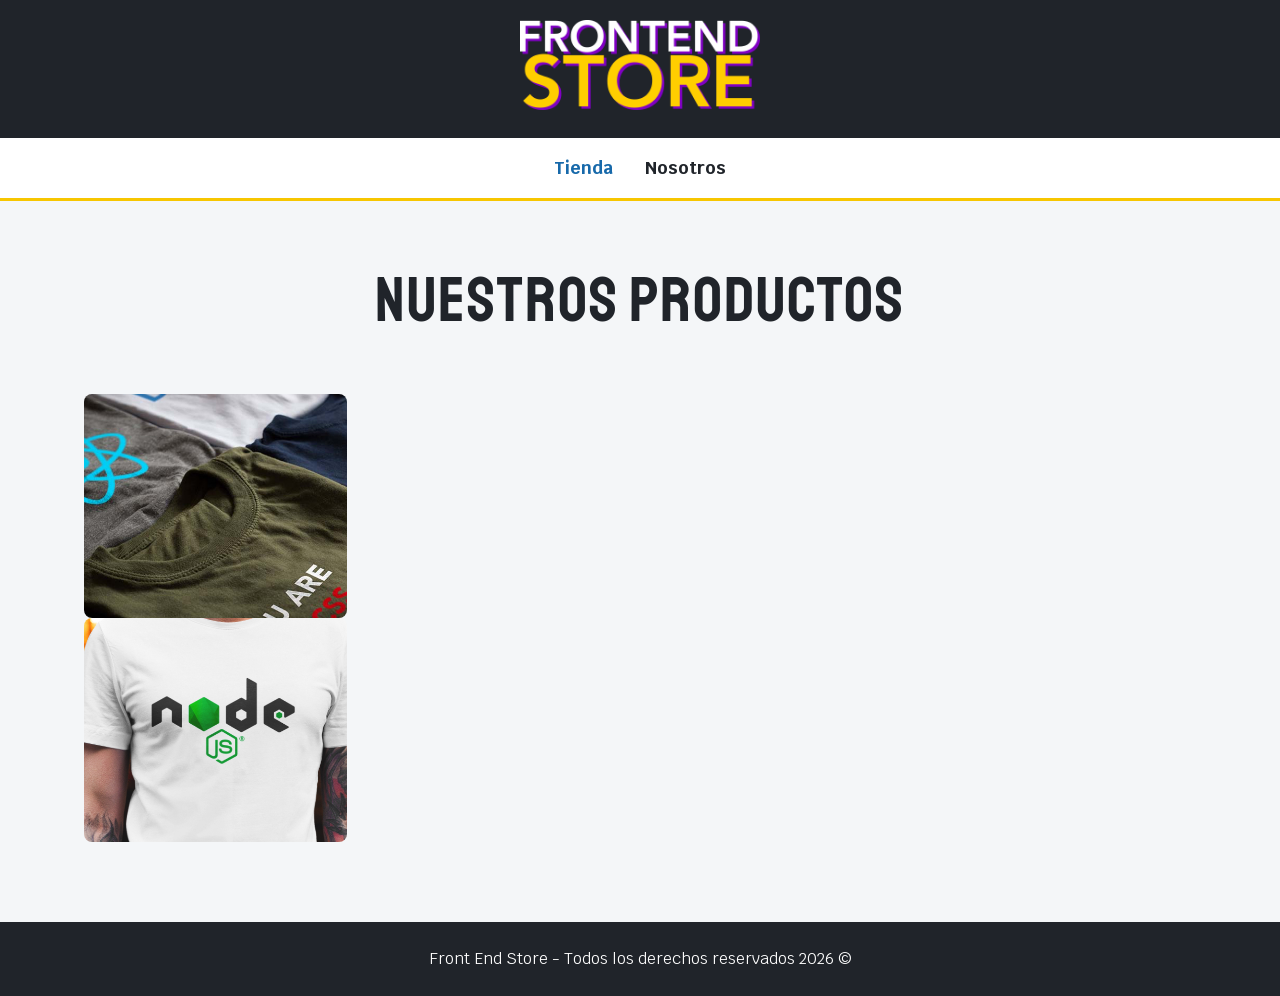
==== index.html @ 14b9c285 "build: Creacion del proyecto" ====
<!DOCTYPE html>
<html lang="en">

<head>
    <meta charset="UTF-8">
    <meta name="viewport" content="width=device-width, initial-scale=1.0">
    <title>Document</title>
    <link rel="stylesheet" href="css/normalize.css">
    <link rel="stylesheet" href="css/styles.css">
    <link rel="preconnect" href="https://fonts.googleapis.com">
    <link rel="preconnect" href="https://fonts.gstatic.com" crossorigin>
    <link
        href="https://fonts.googleapis.com/css2?family=Krub:ital,wght@0,200;0,300;0,400;0,500;0,600;0,700;1,200;1,300;1,400;1,500;1,600;1,700&family=Staatliches&display=swap"
        rel="stylesheet">
    <script src="js/target.js" defer></script>
    <script src="js/index.js" defer></script>

</head>

<body>
    <header class="header">
        <a href="index.html">
            <img class="header__logo" src="img/logo.png" alt="Logotipo">
        </a>
    </header>

    <nav class="navegacion">
        <a class="navegacion__enlace navegacion__enlace--activo" href="index.html">Tienda</a>
        <a class="navegacion__enlace" href="pages/nosotros.html">Nosotros</a>
    </nav>

    <main class="contenedor">
        <h1>Nuestros Productos</h1>

        <div class="grid">
            <div>
                <div class="grafico grafico--camisas"></div>
                <div class="grafico grafico--node"></div>
            </div>
        </div>
    </main>
    <footer class="footer">
        <p class="footer__texto">Front End Store - Todos los derechos reservados 2026 &copy;</p>
    </footer>
</body>

</html>
---- css/styles.css ----
@import url('https://fonts.googleapis.com/css2?family=Krub:wght@400;600;700&family=Staatliches&display=swap');

:root {
	--fondo: #f4f6f8;
	--oscuro: #20242a;
	--azul: #1769aa;
	--amarillo: #f7c600;
	--texto: #252a30;
}

* {
	box-sizing: border-box;
}

body {
	background: var(--fondo);
	color: var(--texto);
	font-family: 'Krub', sans-serif;
	line-height: 1.6;
}

img {
	max-width: 100%;
}

.header {
	background: var(--oscuro);
	padding: 1.25rem 1rem;
	text-align: center;
}

.header__logo {
	width: min(15rem, 75vw);
}

.navegacion {
	align-items: center;
	background: #fff;
	border-bottom: 3px solid var(--amarillo);
	display: flex;
	gap: 2rem;
	justify-content: center;
	padding: 1rem;
}

.navegacion__enlace {
	color: var(--oscuro);
	font-size: 1.1rem;
	font-weight: 700;
	text-decoration: none;
}

.navegacion__enlace:hover,
.navegacion__enlace--activo {
	color: var(--azul);
}

.contenedor {
	margin: 0 auto;
	max-width: 72rem;
	padding: 3rem 1.25rem;
}

h1,
h2,
h3,
p {
	margin-top: 0;
}

h1,
h2,
h3 {
	color: var(--oscuro);
	font-family: 'Staatliches', sans-serif;
	font-weight: 400;
	letter-spacing: .03em;
}

h1 {
	font-size: clamp(2.4rem, 5vw, 4rem);
	text-align: center;
}

.grid {
	display: grid;
	gap: 1.25rem;
	grid-template-columns: repeat(4, 1fr);
}

.producto {
	background: #fff;
	border: 1px solid #e2e6ea;
	border-radius: .5rem;
	overflow: hidden;
	transition: box-shadow .2s ease, transform .2s ease;
}

.producto:hover {
	box-shadow: 0 .75rem 1.5rem rgba(32, 36, 42, .14);
	transform: translateY(-.25rem);
}

.producto a {
	color: inherit;
	text-decoration: none;
}

.producto__imagen {
	display: block;
	width: 100%;
}

.producto__informacion {
	padding: 1rem;
}

.producto__nombre {
	font-size: 1.1rem;
	font-weight: 700;
	margin-bottom: .35rem;
}

.producto__precio {
	color: var(--azul);
	font-size: 1.25rem;
	font-weight: 700;
	margin-bottom: 0;
}

.grafico {
	background-position: center;
	background-size: cover;
	border-radius: .5rem;
	min-height: 14rem;
}

.grafico--camisas {
	background-image: url('../img/grafico1.jpg');
	grid-column: 1 / -1;
}

.grafico--node {
	background-image: url('../img/grafico2.jpg');
	grid-column: 1 / -1;
}

.nosotros {
	align-items: center;
	display: grid;
	gap: 2rem;
	grid-template-columns: 1fr 1fr;
}

.nosotros__imagen {
	border-radius: .5rem;
	display: block;
}

.bloques {
	display: grid;
	gap: 1.5rem;
	grid-template-columns: repeat(4, 1fr);
}

.bloque {
	background: #fff;
	border-radius: .5rem;
	padding: 1.5rem 1rem;
	text-align: center;
}

.bloque__imagen {
	height: 5rem;
	object-fit: contain;
}

.bloque__titulo {
	font-size: 1.35rem;
	margin: 1rem 0 .5rem;
}

.camisa {
	margin: 0 auto;
	max-width: 42rem;
}

.camisa__imagen {
	background: #fff;
	border-radius: .5rem;
	display: block;
	padding: 1rem;
	width: 100%;
}

.producto-detalle {
	align-items: center;
	display: grid;
	gap: 3rem;
	grid-template-columns: 1fr 1fr;
}

.producto-detalle__contenido {
	background: #fff;
	border-left: 4px solid var(--amarillo);
	border-radius: .5rem;
	padding: 2rem;
}

.producto-detalle__contenido h1 {
	margin-bottom: .25rem;
	text-align: left;
}

.producto-detalle__etiqueta {
	color: var(--azul);
	display: inline-block;
	font-size: .85rem;
	font-weight: 700;
	letter-spacing: .08em;
	margin-bottom: .75rem;
	text-transform: uppercase;
}

.producto-detalle__precio {
	color: var(--azul);
	font-size: 1.8rem;
	font-weight: 700;
	margin-bottom: 1rem;
}

.producto-detalle__contenido label {
	display: block;
	font-weight: 700;
	margin-bottom: .4rem;
}

.producto-detalle__contenido select,
.producto-detalle__contenido button {
	border: 1px solid #ccd3da;
	border-radius: .3rem;
	font: inherit;
	padding: .8rem;
	width: 100%;
}

.producto-detalle__contenido button {
	background: var(--amarillo);
	border-color: var(--amarillo);
	cursor: pointer;
	font-weight: 700;
	margin-top: 1rem;
}

.producto-detalle__contenido button:hover {
	background: #d9ad00;
}

.footer {
	background: var(--oscuro);
	color: #fff;
	margin-top: 2rem;
	padding: 1.5rem 1rem;
	text-align: center;
}

.footer__texto {
	margin-bottom: 0;
}

@media (max-width: 50rem) {
	.grid,
	.bloques {
		grid-template-columns: repeat(2, 1fr);
	}

	.nosotros {
		grid-template-columns: 1fr;
	}

	.producto-detalle {
		grid-template-columns: 1fr;
	}
}

@media (max-width: 32rem) {
	.contenedor {
		padding: 2rem 1rem;
	}

	.grid,
	.bloques {
		grid-template-columns: 1fr;
	}

	.navegacion {
		gap: 1.25rem;
	}
}
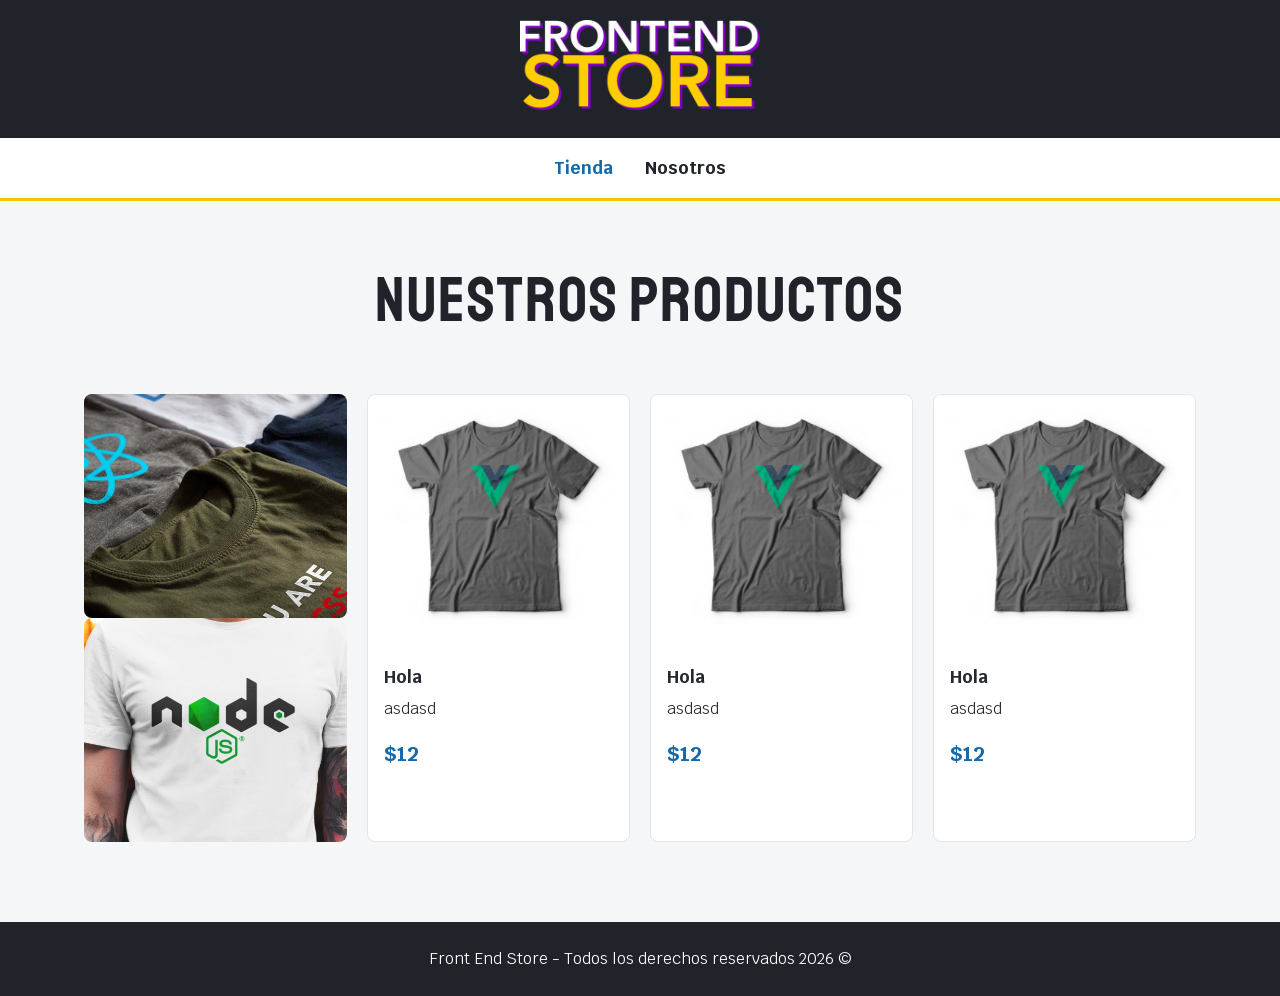
==== commit 2d61fb0c: "feat: mejoras index.js" ====
--- a/index.html
+++ b/index.html
@@ -12,7 +12,7 @@
     <link
         href="https://fonts.googleapis.com/css2?family=Krub:ital,wght@0,200;0,300;0,400;0,500;0,600;0,700;1,200;1,300;1,400;1,500;1,600;1,700&family=Staatliches&display=swap"
         rel="stylesheet">
-    <script src="js/target.js" defer></script>
+    <script src="js/classes/target.js" defer></script>
     <script src="js/index.js" defer></script>
 
 </head>
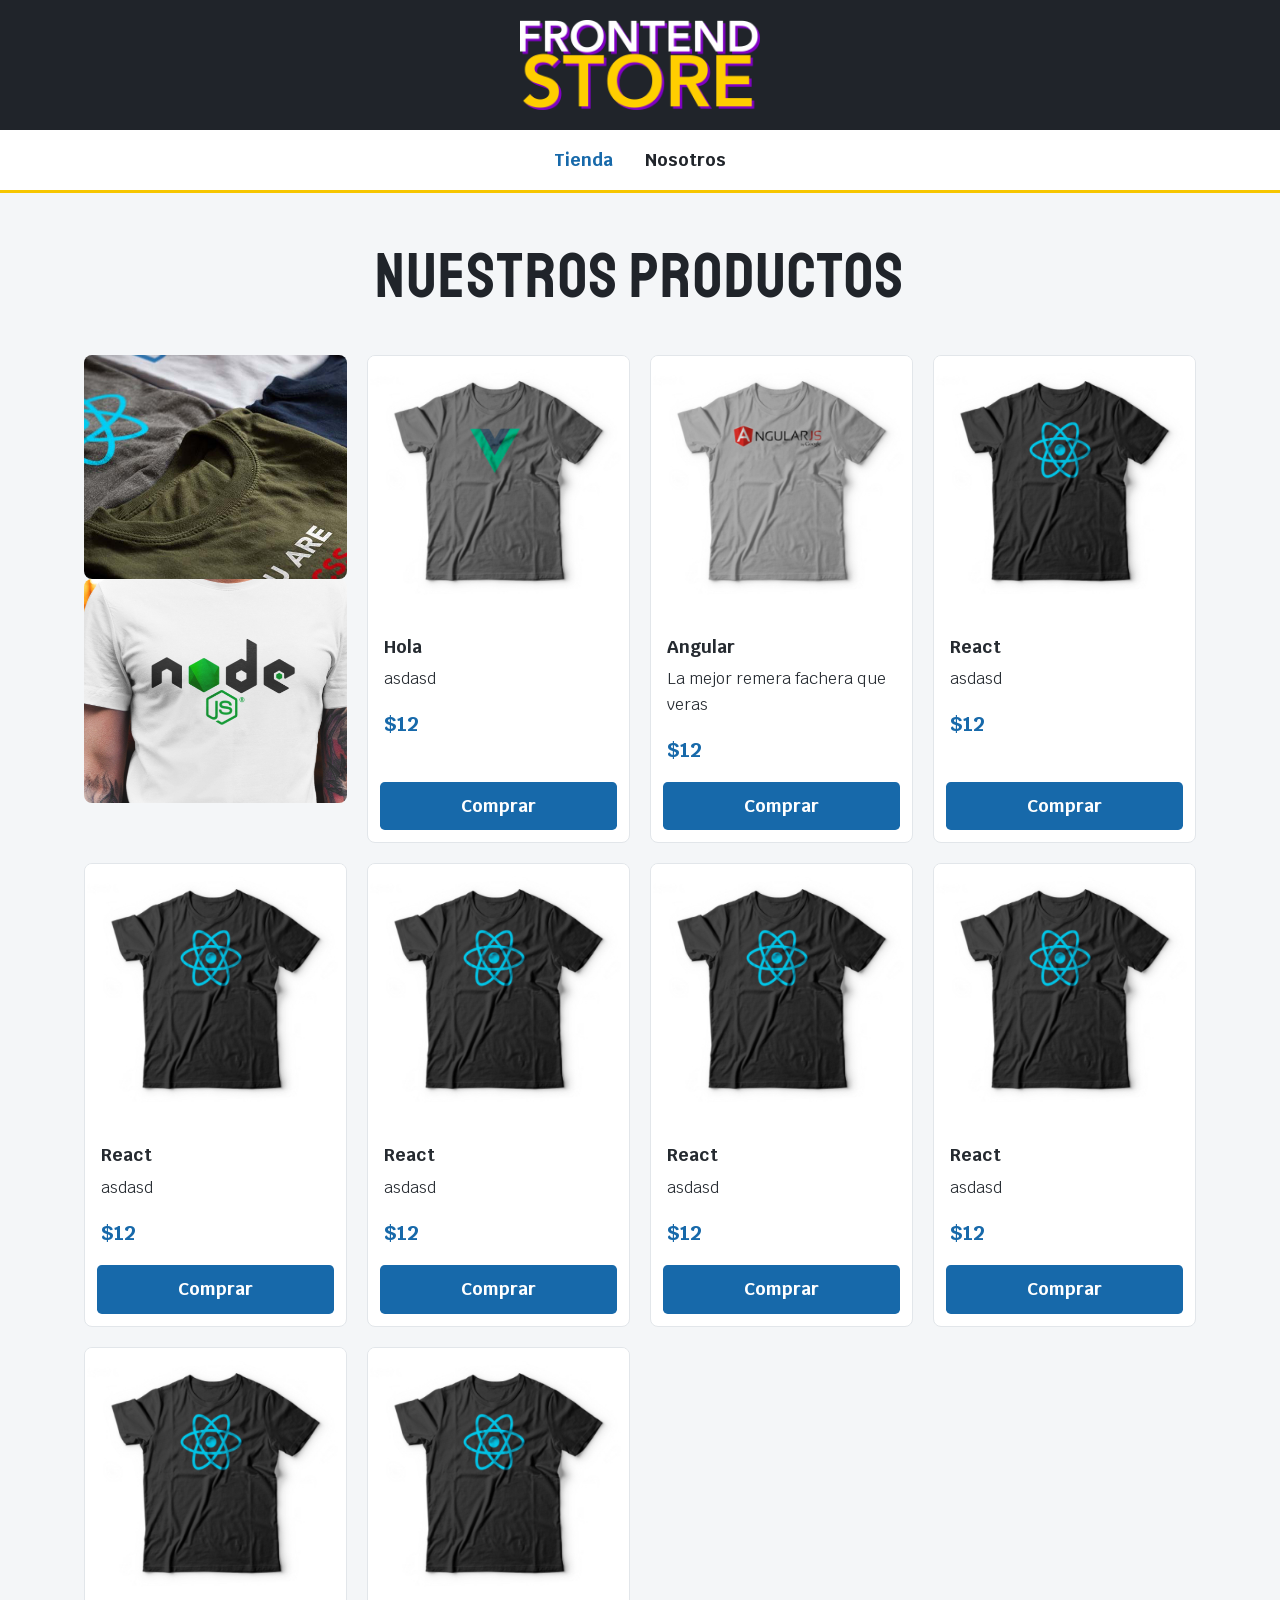
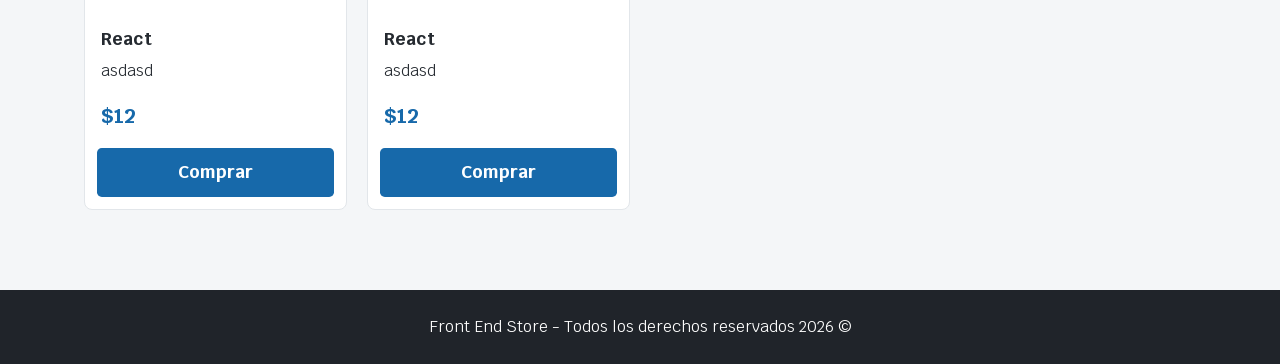
==== commit fe45b724: "build: Producto y org CSS" ====
--- a/index.html
+++ b/index.html
@@ -7,11 +7,16 @@
     <title>Document</title>
     <link rel="stylesheet" href="css/normalize.css">
     <link rel="stylesheet" href="css/styles.css">
+    <link rel="stylesheet" href="css/index.css">
     <link rel="preconnect" href="https://fonts.googleapis.com">
     <link rel="preconnect" href="https://fonts.gstatic.com" crossorigin>
     <link
         href="https://fonts.googleapis.com/css2?family=Krub:ital,wght@0,200;0,300;0,400;0,500;0,600;0,700;1,200;1,300;1,400;1,500;1,600;1,700&family=Staatliches&display=swap"
         rel="stylesheet">
+    <link href="https://fonts.googleapis.com/css2?family=Material+Icons"
+      rel="stylesheet">
+    <link href="https://fonts.googleapis.com/css2?family=Material+Symbols+Outlined"
+      rel="stylesheet">
     <script src="js/classes/target.js" defer></script>
     <script src="js/index.js" defer></script>
 
--- a/css/styles.css
+++ b/css/styles.css
@@ -1,299 +1,2 @@
-@import url('https://fonts.googleapis.com/css2?family=Krub:wght@400;600;700&family=Staatliches&display=swap');
-
-:root {
-	--fondo: #f4f6f8;
-	--oscuro: #20242a;
-	--azul: #1769aa;
-	--amarillo: #f7c600;
-	--texto: #252a30;
-}
-
-* {
-	box-sizing: border-box;
-}
-
-body {
-	background: var(--fondo);
-	color: var(--texto);
-	font-family: 'Krub', sans-serif;
-	line-height: 1.6;
-}
-
-img {
-	max-width: 100%;
-}
-
-.header {
-	background: var(--oscuro);
-	padding: 1.25rem 1rem;
-	text-align: center;
-}
-
-.header__logo {
-	width: min(15rem, 75vw);
-}
-
-.navegacion {
-	align-items: center;
-	background: #fff;
-	border-bottom: 3px solid var(--amarillo);
-	display: flex;
-	gap: 2rem;
-	justify-content: center;
-	padding: 1rem;
-}
-
-.navegacion__enlace {
-	color: var(--oscuro);
-	font-size: 1.1rem;
-	font-weight: 700;
-	text-decoration: none;
-}
-
-.navegacion__enlace:hover,
-.navegacion__enlace--activo {
-	color: var(--azul);
-}
-
-.contenedor {
-	margin: 0 auto;
-	max-width: 72rem;
-	padding: 3rem 1.25rem;
-}
-
-h1,
-h2,
-h3,
-p {
-	margin-top: 0;
-}
-
-h1,
-h2,
-h3 {
-	color: var(--oscuro);
-	font-family: 'Staatliches', sans-serif;
-	font-weight: 400;
-	letter-spacing: .03em;
-}
-
-h1 {
-	font-size: clamp(2.4rem, 5vw, 4rem);
-	text-align: center;
-}
-
-.grid {
-	display: grid;
-	gap: 1.25rem;
-	grid-template-columns: repeat(4, 1fr);
-}
-
-.producto {
-	background: #fff;
-	border: 1px solid #e2e6ea;
-	border-radius: .5rem;
-	overflow: hidden;
-	transition: box-shadow .2s ease, transform .2s ease;
-}
-
-.producto:hover {
-	box-shadow: 0 .75rem 1.5rem rgba(32, 36, 42, .14);
-	transform: translateY(-.25rem);
-}
-
-.producto a {
-	color: inherit;
-	text-decoration: none;
-}
-
-.producto__imagen {
-	display: block;
-	width: 100%;
-}
-
-.producto__informacion {
-	padding: 1rem;
-}
-
-.producto__nombre {
-	font-size: 1.1rem;
-	font-weight: 700;
-	margin-bottom: .35rem;
-}
-
-.producto__precio {
-	color: var(--azul);
-	font-size: 1.25rem;
-	font-weight: 700;
-	margin-bottom: 0;
-}
-
-.grafico {
-	background-position: center;
-	background-size: cover;
-	border-radius: .5rem;
-	min-height: 14rem;
-}
-
-.grafico--camisas {
-	background-image: url('../img/grafico1.jpg');
-	grid-column: 1 / -1;
-}
-
-.grafico--node {
-	background-image: url('../img/grafico2.jpg');
-	grid-column: 1 / -1;
-}
-
-.nosotros {
-	align-items: center;
-	display: grid;
-	gap: 2rem;
-	grid-template-columns: 1fr 1fr;
-}
-
-.nosotros__imagen {
-	border-radius: .5rem;
-	display: block;
-}
-
-.bloques {
-	display: grid;
-	gap: 1.5rem;
-	grid-template-columns: repeat(4, 1fr);
-}
-
-.bloque {
-	background: #fff;
-	border-radius: .5rem;
-	padding: 1.5rem 1rem;
-	text-align: center;
-}
-
-.bloque__imagen {
-	height: 5rem;
-	object-fit: contain;
-}
-
-.bloque__titulo {
-	font-size: 1.35rem;
-	margin: 1rem 0 .5rem;
-}
-
-.camisa {
-	margin: 0 auto;
-	max-width: 42rem;
-}
-
-.camisa__imagen {
-	background: #fff;
-	border-radius: .5rem;
-	display: block;
-	padding: 1rem;
-	width: 100%;
-}
-
-.producto-detalle {
-	align-items: center;
-	display: grid;
-	gap: 3rem;
-	grid-template-columns: 1fr 1fr;
-}
-
-.producto-detalle__contenido {
-	background: #fff;
-	border-left: 4px solid var(--amarillo);
-	border-radius: .5rem;
-	padding: 2rem;
-}
-
-.producto-detalle__contenido h1 {
-	margin-bottom: .25rem;
-	text-align: left;
-}
-
-.producto-detalle__etiqueta {
-	color: var(--azul);
-	display: inline-block;
-	font-size: .85rem;
-	font-weight: 700;
-	letter-spacing: .08em;
-	margin-bottom: .75rem;
-	text-transform: uppercase;
-}
-
-.producto-detalle__precio {
-	color: var(--azul);
-	font-size: 1.8rem;
-	font-weight: 700;
-	margin-bottom: 1rem;
-}
-
-.producto-detalle__contenido label {
-	display: block;
-	font-weight: 700;
-	margin-bottom: .4rem;
-}
-
-.producto-detalle__contenido select,
-.producto-detalle__contenido button {
-	border: 1px solid #ccd3da;
-	border-radius: .3rem;
-	font: inherit;
-	padding: .8rem;
-	width: 100%;
-}
-
-.producto-detalle__contenido button {
-	background: var(--amarillo);
-	border-color: var(--amarillo);
-	cursor: pointer;
-	font-weight: 700;
-	margin-top: 1rem;
-}
-
-.producto-detalle__contenido button:hover {
-	background: #d9ad00;
-}
-
-.footer {
-	background: var(--oscuro);
-	color: #fff;
-	margin-top: 2rem;
-	padding: 1.5rem 1rem;
-	text-align: center;
-}
-
-.footer__texto {
-	margin-bottom: 0;
-}
-
-@media (max-width: 50rem) {
-	.grid,
-	.bloques {
-		grid-template-columns: repeat(2, 1fr);
-	}
-
-	.nosotros {
-		grid-template-columns: 1fr;
-	}
-
-	.producto-detalle {
-		grid-template-columns: 1fr;
-	}
-}
-
-@media (max-width: 32rem) {
-	.contenedor {
-		padding: 2rem 1rem;
-	}
-
-	.grid,
-	.bloques {
-		grid-template-columns: 1fr;
-	}
-
-	.navegacion {
-		gap: 1.25rem;
-	}
-}
+@import url('./base.css');
+@import url('./layout.css');
--- a/css/index.css
+++ b/css/index.css
@@ -0,0 +1,104 @@
+.grid {
+	display: grid;
+	gap: 1.25rem;
+	grid-template-columns: repeat(4, 1fr);
+}
+
+.producto {
+	background: var(--superficie);
+	border: 1px solid var(--borde);
+	border-radius: .5rem;
+	display: flex;
+	flex-direction: column;
+	min-height: 28rem;
+	overflow: hidden;
+	transition: box-shadow .2s ease, transform .2s ease;
+}
+
+.producto:hover {
+	box-shadow: var(--sombra);
+	transform: translateY(-.25rem);
+}
+
+.producto a {
+	color: inherit;
+	text-decoration: none;
+}
+
+.producto > a:first-child {
+	display: flex;
+	flex: 1;
+	flex-direction: column;
+}
+
+.producto__imagen {
+	aspect-ratio: 1 / 1;
+	object-fit: cover;
+	width: 100%;
+}
+
+.producto__informacion {
+	flex: 1;
+	padding: 1rem;
+}
+
+.producto__nombre {
+	font-size: 1.1rem;
+	font-weight: 700;
+	margin-bottom: .35rem;
+}
+
+.producto__precio {
+	color: var(--azul);
+	font-size: 1.25rem;
+	font-weight: 700;
+	margin-bottom: 0;
+}
+
+.producto__comprar {
+	background: var(--azul);
+	border-radius: .3rem;
+	color: var(--superficie) !important;
+	font-size: 1.1rem;
+	font-weight: 700;
+	margin: 0 .75rem .75rem;
+	padding: .65rem;
+	text-align: center;
+	transition: background-color .2s ease;
+}
+
+.producto__comprar:hover {
+	background: var(--azul-hover);
+}
+
+.grafico {
+	background-position: center;
+	background-size: cover;
+	border-radius: .5rem;
+	min-height: 14rem;
+}
+
+.grafico--camisas,
+.grafico--node {
+	grid-column: 1 / -1;
+}
+
+.grafico--camisas {
+	background-image: url('../img/grafico1.jpg');
+}
+
+.grafico--node {
+	background-image: url('../img/grafico2.jpg');
+}
+
+@media (max-width: 50rem) {
+	.grid {
+		grid-template-columns: repeat(2, 1fr);
+	}
+}
+
+@media (max-width: 32rem) {
+	.grid {
+		grid-template-columns: 1fr;
+	}
+}
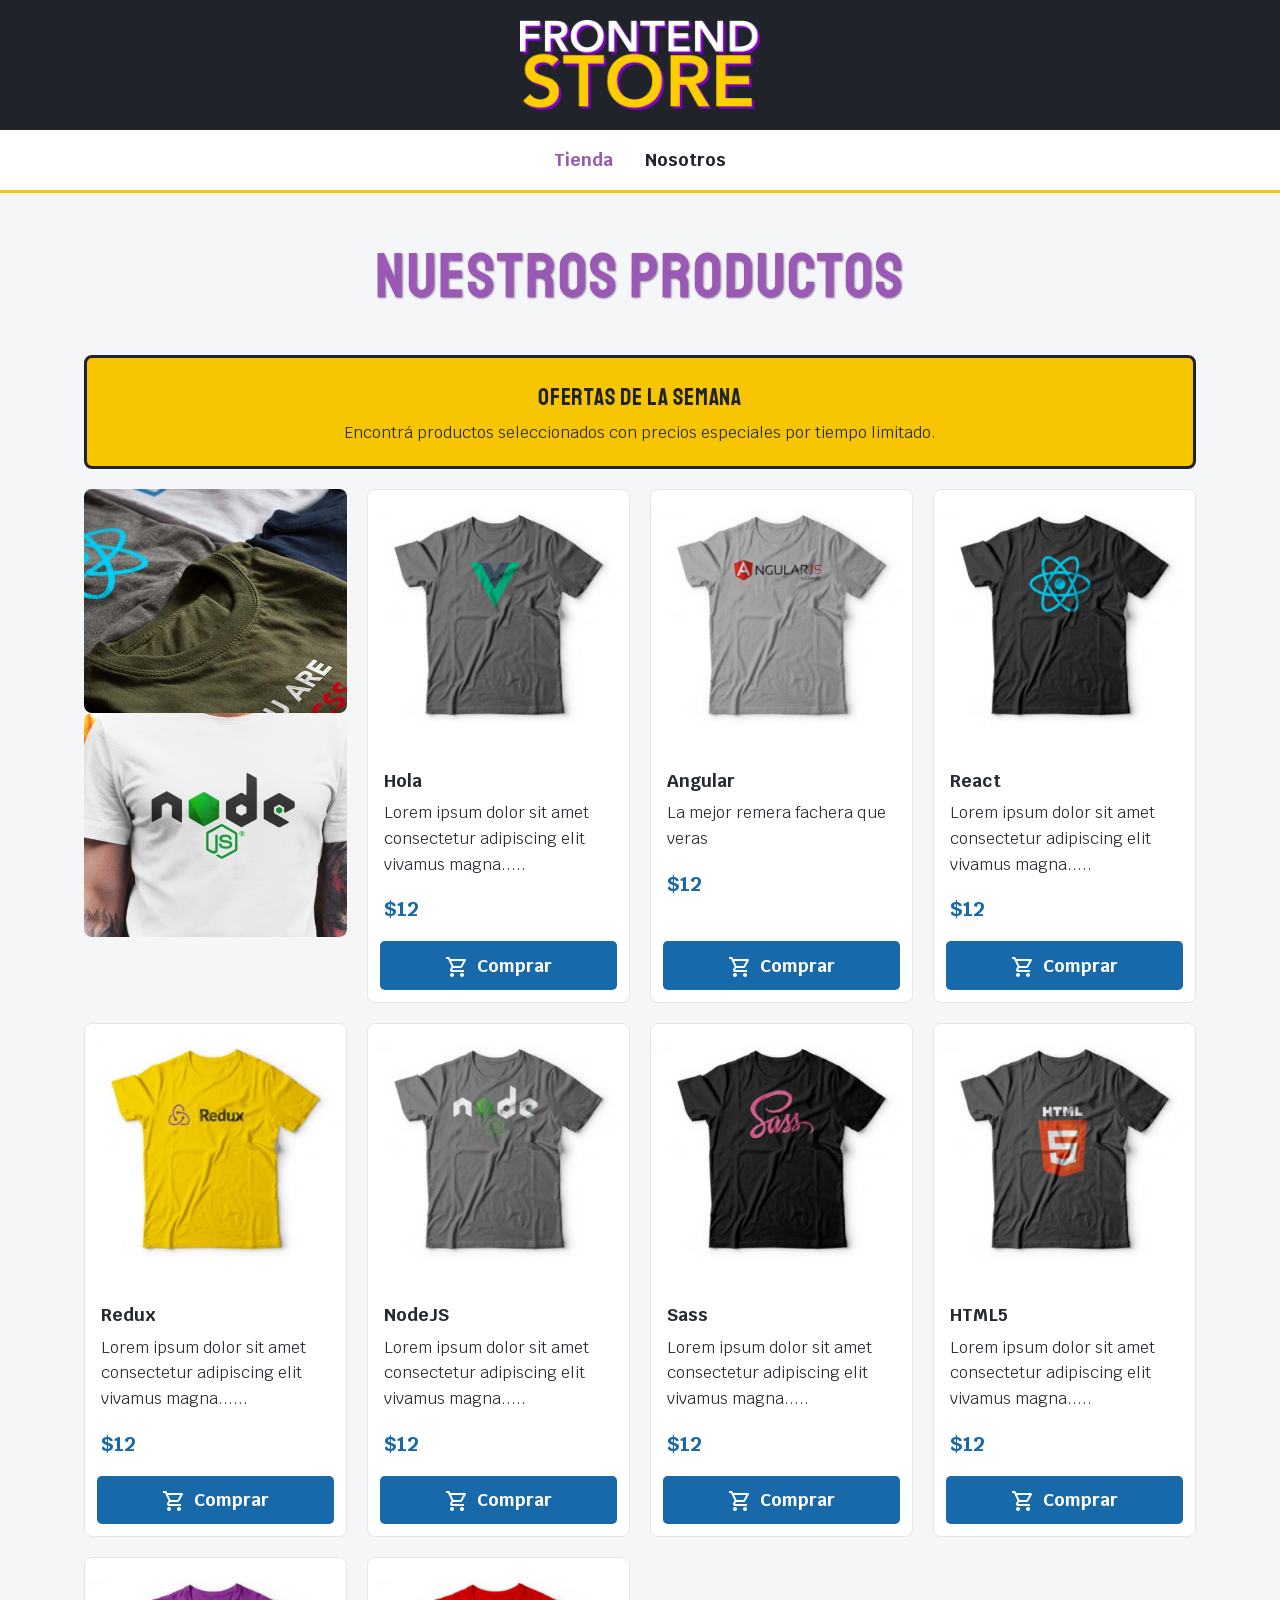
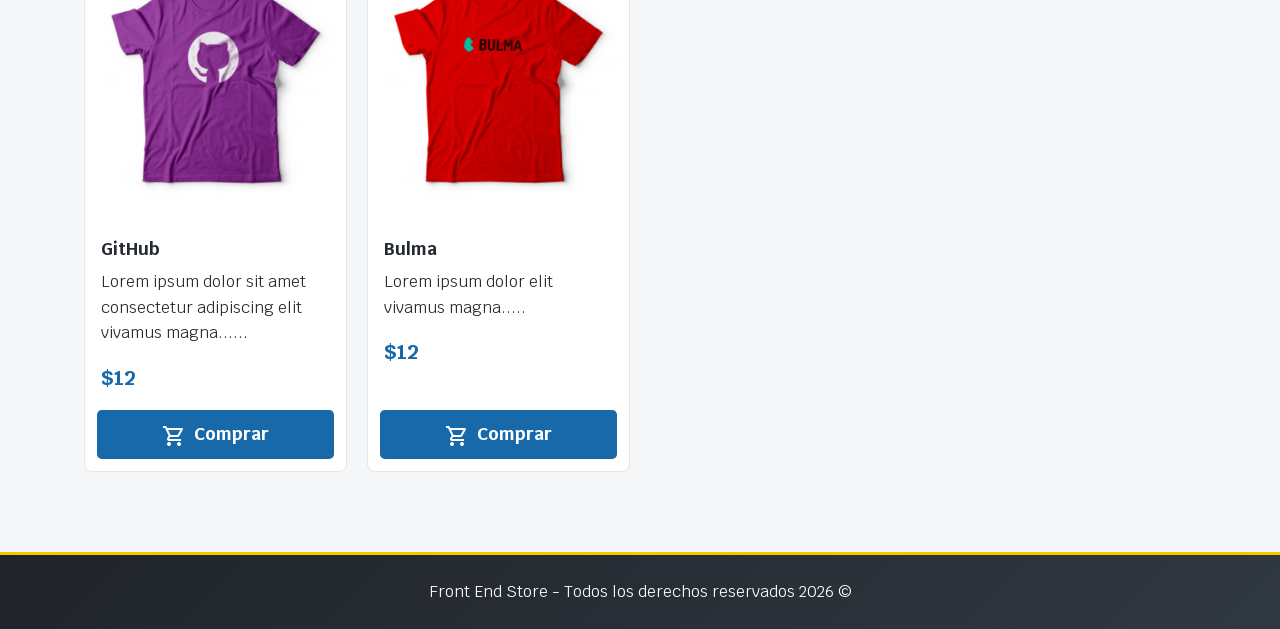
==== commit 2ce9e5ff: "feat: comentarios y estructura de img" ====
--- a/index.html
+++ b/index.html
@@ -4,7 +4,7 @@
 <head>
     <meta charset="UTF-8">
     <meta name="viewport" content="width=device-width, initial-scale=1.0">
-    <title>Document</title>
+    <title>HOme</title>
     <link rel="stylesheet" href="css/normalize.css">
     <link rel="stylesheet" href="css/styles.css">
     <link rel="stylesheet" href="css/index.css">
@@ -25,7 +25,7 @@
 <body>
     <header class="header">
         <a href="index.html">
-            <img class="header__logo" src="img/logo.png" alt="Logotipo">
+            <img class="header__logo" src="img/general/logo.png" alt="Logotipo">
         </a>
     </header>
 
@@ -38,6 +38,10 @@
         <h1>Nuestros Productos</h1>
 
         <div class="grid">
+            <section class="ofertas" aria-labelledby="ofertas-titulo">
+                <h2 id="ofertas-titulo">Ofertas de la semana</h2>
+                <p>Encontrá productos seleccionados con precios especiales por tiempo limitado.</p>
+            </section>
             <div>
                 <div class="grafico grafico--camisas"></div>
                 <div class="grafico grafico--node"></div>
--- a/css/index.css
+++ b/css/index.css
@@ -1,7 +1,25 @@
 .grid {
+	/* auto-fit aprovecha el ancho disponible y minmax evita tarjetas demasiado pequenas. */
 	display: grid;
 	gap: 1.25rem;
-	grid-template-columns: repeat(4, 1fr);
+	grid-template-columns: repeat(auto-fit, minmax(250px, 1fr));
+}
+
+.ofertas {
+	background: var(--amarillo);
+	border: 3px solid var(--oscuro);
+	border-radius: .5rem;
+	grid-column: 1 / -1;
+	padding: 1.25rem;
+	text-align: center;
+}
+
+.ofertas h2 {
+	margin-bottom: .25rem;
+}
+
+.ofertas p {
+	margin-bottom: 0;
 }
 
 .producto {
@@ -68,7 +86,7 @@
 }
 
 .producto__comprar:hover {
-	background: var(--azul-hover);
+	background: var(--morado-hover);
 }
 
 .grafico {
@@ -84,21 +102,10 @@
 }
 
 .grafico--camisas {
-	background-image: url('../img/grafico1.jpg');
+	background-image: url('../img/graficos/grafico1.jpg');
 }
 
 .grafico--node {
-	background-image: url('../img/grafico2.jpg');
+	background-image: url('../img/graficos/grafico2.jpg');
 }
 
-@media (max-width: 50rem) {
-	.grid {
-		grid-template-columns: repeat(2, 1fr);
-	}
-}
-
-@media (max-width: 32rem) {
-	.grid {
-		grid-template-columns: 1fr;
-	}
-}
